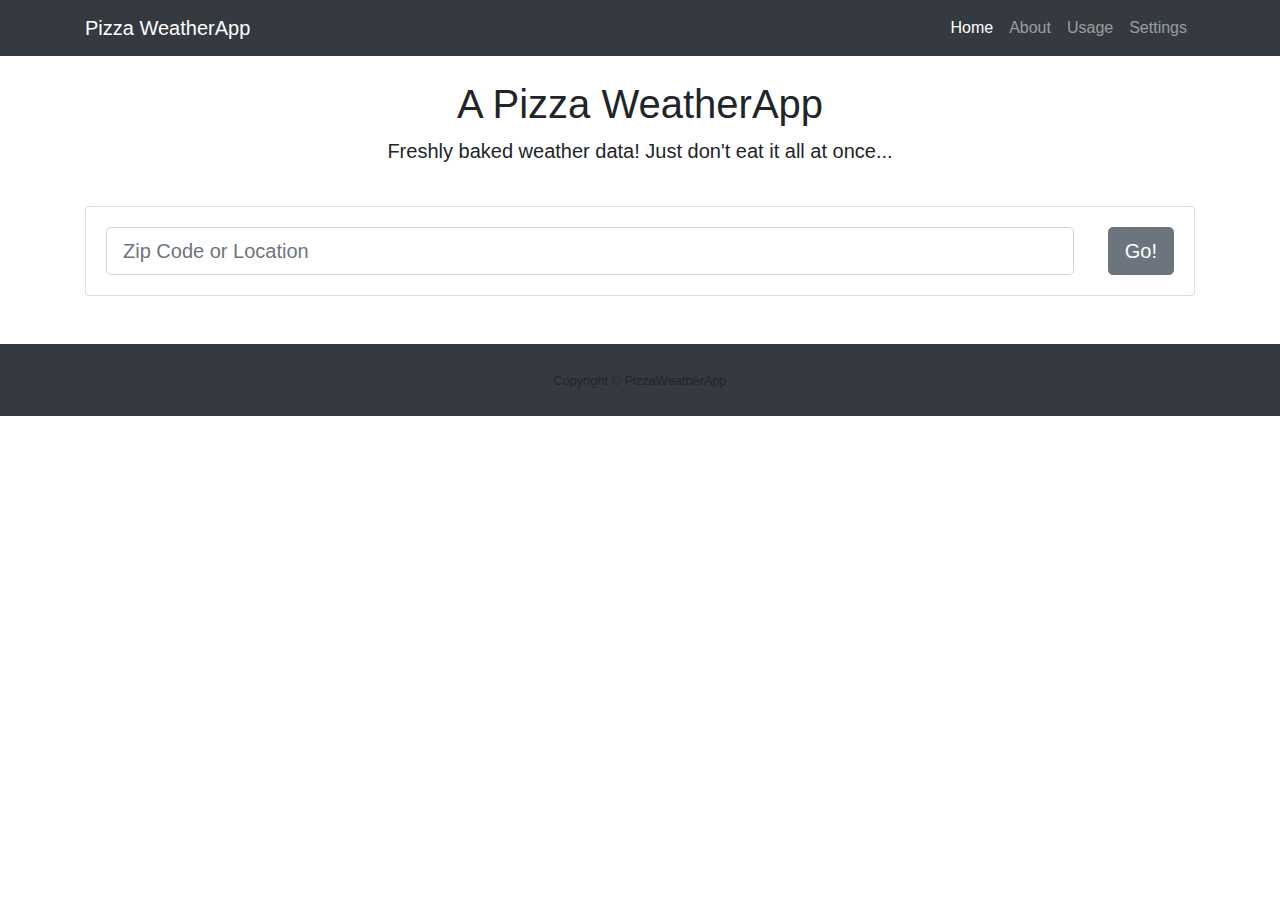
==== App/templates/index.html @ 340b5553 "Moved 'Location' card to other side" ====
<!DOCTYPE html>
<html lang="en">

<head>
  <meta charset="utf-8">
  <meta name="viewport" content="width=device-width, initial-scale=1, shrink-to-fit=no">
  <meta name="description" content="">
  <meta name="author" content="">

  <title>PizzaWeatherApp</title>

  <!-- Bootstrap -->
  <script src="https://stackpath.bootstrapcdn.com/bootstrap/4.3.1/js/bootstrap.min.js"
    integrity="sha384-JjSmVgyd0p3pXB1rRibZUAYoIIy6OrQ6VrjIEaFf/nJGzIxFDsf4x0xIM+B07jRM"
    crossorigin="anonymous"></script>
  <script type="text/javascript"
    src="https://cdnjs.cloudflare.com/ajax/libs/popper.js/1.14.4/umd/popper.min.js"></script>
  <!-- <link href="https://cdnjs.cloudflare.com/ajax/libs/mdbootstrap/4.8.11/css/mdb.min.css" rel="stylesheet"> -->
  <link href="//maxcdn.bootstrapcdn.com/bootstrap/4.1.1/css/bootstrap.min.css" rel="stylesheet" id="bootstrap-css">
  <!-- <link href="https://stackpath.bootstrapcdn.com/bootswatch/4.3.1/cyborg/bootstrap.min.css" rel="stylesheet" id="bootstrap-css"> -->
  <link href="//netdna.bootstrapcdn.com/font-awesome/3.2.1/css/font-awesome.css" rel="stylesheet">


  <!-- JQuery -->
  <script type="text/javascript" src="https://cdnjs.cloudflare.com/ajax/libs/jquery/3.4.1/jquery.min.js"></script>
  <script src="//code.jquery.com/jquery-1.11.1.min.js"></script>

  <!-- Custom CSS -->
  <link href="../static/css/styles.css" rel="stylesheet">
  <link href="../static/css/fontawesome/css/all.css" rel="stylesheet">

  <!-- Custom JS -->
  <script src="{{ url_for('static', filename='js/main.js') }}"></script>

  <!-- MDB core JavaScript -->
  <script type="text/javascript" src="https://cdnjs.cloudflare.com/ajax/libs/mdbootstrap/4.8.11/js/mdb.min.js"></script>
  <script type="text/javascript"
    src="https://cdnjs.cloudflare.com/ajax/libs/twitter-bootstrap/4.3.1/js/bootstrap.min.js"></script>

  <link href="https://cdnjs.cloudflare.com/ajax/libs/bootstrap-toggle/2.2.2/css/bootstrap-toggle.css" rel="stylesheet">
  <script src="https://cdnjs.cloudflare.com/ajax/libs/bootstrap-toggle/2.2.2/js/bootstrap-toggle.js"></script>

</head>

<body class="d-flex flex-column">
  <nav class="navbar navbar-expand-lg navbar-dark bg-dark static-top">
    <div class="container">
      <a class="navbar-brand" href="/"><i class="fas fa-pizza-slice"></i> Pizza WeatherApp</a>
      <button class="navbar-toggler" type="button" data-toggle="collapse" data-target="#navbarResponsive"
        aria-controls="navbarResponsive" aria-expanded="false" aria-label="Toggle navigation">
        <span class="navbar-toggler-icon"></span>
      </button>
      <div class="collapse navbar-collapse" id="navbarResponsive">
        <ul class="navbar-nav ml-auto">
          <li class="nav-item page-nav home active">
            <a class="nav-link">Home</a>
          </li>
          <li class="nav-item page-nav about non-active">
            <a class="nav-link">About</a>
          </li>
          <li class="nav-item page-nav usage non-active">
            <a class="nav-link">Usage</a>
          </li>
          <li class="nav-item page-nav settings non-active">
            <a class="nav-link">Settings</a>
          </li>
          <!-- <li class="nav-item">
            <a class="nav-link" href="#">Contact</a>
          </li> -->
        </ul>
      </div>
    </div>
  </nav>
  <div id="page-content" class="page-container home">
    <div class="container text-center">
      <div id="titleCard" class="row justify-content-center">
        <div class="col-md-7">
          <h1 id="titleCard-title" class="font-weight-light mt-4">A Pizza WeatherApp</h1>
          <!-- <div class="spinner-border" role="status">
            <span class="sr-only">Loading...</span>
          </div> -->
          <p id="titleCard-desc" class="lead">Freshly baked weather data! Just don't eat it all at once...</p>
        </div>
      </div>
      <br />
      <div id="searchBar" class="row justify-content-center">
        <div class="col-12 col-lg-12">
          <form id="searchForm" class="card card-sm">
            <div class="card-body row no-gutters align-items-center">
              <div class="col-auto">
                <i class="fas fa-search h4 text-body"></i>
              </div>
              <div class="col">
                <input id="searchInput" class="form-control form-control-lg form-control-borderless" type="search"
                  placeholder="Zip Code or Location">
                  <!-- placeholder="Zip Code or Location (City, State) or (City, Country)" -->
              </div>
              <div class="col-auto locate">
                <button id="locateButton" class="btn btn-lg btn-link"><i class="fas fa-location-arrow"></i></button>
              </div>
              <div class="col-auto search">
                <button id="searchButton" class="btn btn-lg btn-secondary" type="submit">Go!</button>
              </div>
            </div>
          </form>
        </div>
      </div>
      <br>
      <div id="successAlert" class="alert alert-success" role="alert" style="display:none;"><strong id="alert"></strong><span id="msg"></span></div>
      <div id="warningAlert" class="alert alert-warning" role="alert" style="display:none;"><strong id="alert"></strong><span id="msg"></span></div>
      <div id="errorAlert" class="alert alert-danger" role="alert" style="display:none;"><strong id="alert"></strong><span id="msg"></span></div>
      <div id="moreCard" class="card weather-card" style="display:none;">
        <div class="card-header font-weight-bold" id="simple-location" style="font-size: 2em; text-align: center;">
        </div>
        <div class="card-body pb-3">
          <!-- <h4 id="simple-location" class="card-title font-weight-bold" style="font-size: 2em;"></h4> -->
          <!-- <hr class=""> -->
          <!-- <h4 class="card-title font-weight-bold" style="font-size: 2em; padding-top: .5em;"> -->
          <h4 class="card-title font-weight-bold" style="font-size: 2em;">
            <div style="display: inline-block; height: 100%">
              <img id="simple-weather-icon" src=""
                style="  -webkit-filter: brightness(90%); /* Safari 6.0 - 9.0 */ filter: brightness(90%);">
            </div>
            <div style="display: inline-block; text-align: left; vertical-align: bottom;">
              <span id="simple-temp">0&deg;F</span>

              <p id="simple-weather-description" style="font-weight: normal; font-size: 1rem; "></p>
            </div>

          </h4>

          <div class="d-flex justify-content-between">
            <p id="info-temp">
              <i class="fas fa-thermometer-half fa-lg pr-2"></i>
              <span id="simple-temp-average">32&deg;F</span>
              <span class="info-label" id="info-label-temp" style="padding-left:1em;">Average Temperature</span>
            </p>
            <p id="info-cloud">
              <span class="info-label" id="info-label-cloud" style="padding-right:1em;">Cloud Cover</span>
              <i class="fas fa-cloud fa-lg"></i>
              <span id="simple-cloud-cover">10</span>
            </p>
          </div>
          <div class="d-flex justify-content-between">
            <p id="info-precipitation">
              <i class="fas fa-tint fa-lg pr-2"></i>
              <span id="simple-precipitation">3</span>
              <span class="info-label" id="info-label-precipitation" style="padding-left:1em;">Precipitation</span>
            </p>
            <p id="info-wind">
              <span class="info-label" id="info-label-wind" style="padding-right:1em;">Wind Speed</span>
              <i class="fas fa-wind fa-lg grey-text pr-2"></i>
              <span id="simple-wind-speed">21</span>
            </p>
          </div>
          <div class="d-flex justify-content-between mb-4">
            <p id="info-uv">
              <i class="fas fa-umbrella-beach fa-lg pr-2"></i>
              <span id="simple-uv-index">2</span>
              <span class="info-label" id="info-label-uv" style="padding-left:1em;">UV Index</span>
            </p>
            <p id="info-humidity">
              <span class="info-label" id="info-label-humidity" style="padding-right:1em;">Humidity</span>
              <i class="fas fa-percent fa-lg pr-2"></i>
              <span id="simple-humidity">68</span>
            </p>
          </div>
          <hr id="radar-divider" class="" style="display: None;">
          <div class="collapse-content">
            <div class="collapse" id="collapseExample">
              <div class="container">
                <div class="row grid-divider">
                  <div class="col-sm content-left">
                    <div id="card-left" class="card left" style="height:100%; min-width: 300px;">
                      <div class="card-header">
                        <ul class="nav nav-tabs card-header-tabs">
                          <li class="nav-item">
                            <a id="card-left-nav-tab-weather" class="nav-link card-nav left active">Weather</a>
                          </li>
                          <li class="nav-item">
                            <a id="card-left-nav-tab-datetime" class="nav-link card-nav left non-active">Datetime</a>
                          </li>
                        </ul>
                      </div>
                      <div class="card-body pb-3">
                        <div id="card-left-weather" class="card-contents left weather">
                          <h4 class="card-title font-weight-bold" style="font-size: 1.5em;"> Weather Information</h4>
                          <hr class="">
                          <p class="card-text">Weather: <span id="desc-weather">None</span></p>
                          <p class="card-text">Description: <span id="desc-weather-description">None</span></p>
                          <p class="card-text">Temperature Current: <span id="desc-temp">0</span></p>
                          <p class="card-text">Temperature Average: <span id="desc-temp-average">0</span></p>
                          <p class="card-text">Temperature High: <span id="desc-temp-high">0</span></p>
                          <p class="card-text">Temperature Low: <span id="desc-temp-low">0</span></p>
                          <p class="card-text">Wind Direction: <span id="desc-wind-direction">0</span></p>
                          <p class="card-text">Wind Speed: <span id="desc-wind-speed">0</span></p>
                          <p class="card-text">Precipitation: <span id="desc-precipitation">0</span></p>
                          <p class="card-text">Cloud Cover: <span id="desc-cloud-cover">0</span></p>
                          <p class="card-text">Humidity: <span id="desc-humidity">0</span></p>
                          <p class="card-text">UV Index: <span id="desc-uv-index">0</span></p>
                        </div>
                        <div id="card-left-datetime" class="card-contents left datetime" style="display: none;">
                          <h4 class="card-title font-weight-bold" style="font-size: 1.5em;">Datetime Information</h4>
                          <hr class="">
                          <p class="card-text">Last Updated: <span id="desc-dt-updated">None</span></p>
                          <p class="card-text">Local Date: <span id="desc-dt-date">None</span></p>
                          <p class="card-text">Local Time: <span id="desc-dt-time">None</span></p>
                          <p class="card-text">Sunrise: <span id="desc-dt-sunrise">None</span></p>
                          <p class="card-text">Sunset: <span id="desc-dt-sunset">None</span></p>
                        </div>
                      </div>
                    </div>
                  </div>
                  <div class="col-sm">
                    <div id="card-right" class="card right" style="height:100%; min-width: 300px;">
                      <div class="card-header">
                        <ul class="nav nav-tabs card-header-tabs">
                          <li class="nav-item">
                            <a id="card-right-nav-tab-radar" class="nav-link card-nav right active">Radar</a>
                          </li>
                          <li class="nav-item">
                            <a id="card-right-nav-tab-location" class="nav-link card-nav right non-active">Location</a>
                          </li>
                          <!-- <li class="nav-item">
                                <a class="nav-link disabled" href="#">Disabled</a>
                              </li> -->
                        </ul>
                      </div>
                      <div class="card-body pb-3">
                        <div id="card-right-radar" class="card-contents right radar">
                          <h4 class="card-title font-weight-bold" style="font-size: 1.5em;">Radar Image</h4>
                          <hr class="">
                          <!-- <div> -->
                          <div class="radar-image">
                            <img class="base base" src="" src="" alt="img">
                            <img class="layer precipitation" style="display: none;" src="" alt="">
                            <img class="layer temperature" style="display: none;" src="" alt="">
                            <img class="layer pressure" style="display: none;" src="" alt="">
                            <img class="layer clouds" style="display: none;" src="" alt="">
                            <img class="layer wind" style="display: none;" src="" alt="">
                          </div>
                          <hr class="">
                          <button class="btn btn-default btn-block radar-button" type="button">Precipitation</button>
                          <button class="btn btn-default btn-block radar-button" type="button">Temperature</button>
                          <button class="btn btn-default btn-block radar-button" type="button">Pressure</button>
                          <button class="btn btn-default btn-block radar-button" type="button">Clouds</button>
                          <button class="btn btn-default btn-block radar-button" type="button">Wind</button>
                          <button class="btn btn-default btn-block radar-button" type="button">None</button>
                        </div>
                        <div id="card-right-location" class="card-contents right location" style="display: none;">
                          <h4 class="card-title font-weight-bold" style="font-size: 1.5em;">Location Information</h4>
                          <hr class="">
                          <p class="card-text">Lat: <span id="radar-lat">None</span></p>
                          <p class="card-text">Lon: <span id="radar-lon">None</span></p>
                          <p class="card-text">City: <span id="radar-city">None</span></p>
                          <p class="card-text">Region: <span id="radar-region">None</span></p>
                          <p class="card-text">Country: <span id="radar-country">None</span></p>
                        </div>
                      </div>
                    </div>
                  </div>
                </div>
              </div>
            </div>
          </div>
          <hr class="">
          <button id="revealRadar" class="btn btn-secondary btn-block" type="button" data-toggle="collapse"
            data-target="#collapseExample" aria-expanded="false" aria-controls="collapseExample">More</button>
        </div>
      </div>
    </div>
    <br>
  </div>





  <div id="page-content" class="page-container about" style="display: none;">
    <div class="container text-center">
      <div id="titleCard" class="row justify-content-center">
        <div class="col-md-7">
          <h1 id="titleCard-title" class="font-weight-light mt-4">A Pizza WeatherApp</h1>
          <p id="titleCard-desc" class="lead">Freshly baked weather data! Just don't eat it all at once...</p>
        </div>
      </div>
    </div>
    <!-- <div style="text-align: center;"> -->
    <div class="container">
      <div class="card" style="margin:20px 0">
        <!-- Default panel contents -->
        <div class="card-header" style="font-size: 1.5em; text-align: center;">About Pizza WeatherApp</div>
        <div class="card-body pb-3">
          <p class="card-text font-weight-bold" style="text-align: center;">Why Pizza?</p>
          <p class="card-text">
            &emsp; So, when first using 'Pizza WeatherApp', usually the first
            question I get is 'why pizza?'. Well, I hope you aren't exited for some really cool, epic backstory,
            because I would be diapointing you. Me and my teammates were faced with a pressing issue, to come up with
            some sort of a team name. I guess we all decided that pizza was pretty good, and so, team Pizza was born.
            And since this app is a weather application made by team pizza, it only seems logical to name it 'Pizza
            WeatherApp'. There, now you can stop asking me!
          </p>
          <br>
          <hr class="">
          <p class="card-text font-weight-bold" style="text-align: center;">API's</p>
          <p class="card-text">
            &emsp; This application was made as an object oriented programming project focusing on linking a back end
            python program to a front end, in this case, a web based front end.
            This whole project is made possible thanks to the following free to use API's.
          </p>
          <p style="text-align: center;">
            <a href="https://openweathermap.org/" target="_blank">OpenWeatherMap</a><br>
            <a href="https://rapidapi.com/dev132/api/city-geo-location-lookup" target="_blank">Dev123's Geolocation
              API</a>
          </p>
        </div>
      </div>
      <!-- </div> -->
    </div>
  </div>



  <div id="page-content" class="page-container usage" style="display: none;">
    <div class="container text-center">
      <div id="titleCard" class="row justify-content-center">
        <div class="col-md-7">
          <h1 id="titleCard-title" class="font-weight-light mt-4">A Pizza WeatherApp</h1>
          <p id="titleCard-desc" class="lead">Freshly baked weather data! Just don't eat it all at once...</p>
        </div>
      </div>
    </div>
    <!-- <div style="text-align: center;"> -->
    <div class="container">
      <div class="card" style="margin:20px 0">
        <!-- Default panel contents -->
        <div class="card-header" style="font-size: 1.5em; text-align: center;">Using Pizza WeatherApp</div>
        <div class="card-body pb-3">
          <p class="card-text font-weight-bold" style="text-align: center;">Input Format</p>
          <p class="card-text">
            &emsp; The web page that you are looking at is simply a front end to a homemade weather and location API
            module, but I made sure that there were a few different ways to enter your data
            so that, hopefully, I can make everyone happy. Here is a list of the possible formats.
          </p>
          <!-- <p class="card-text">
              United States
            </p>
          <ul>
            <li>[Zip Code]</li>
            <li>[City, State]</li>
            <li>[City, Country]</li>
          </ul>
          <p class="card-text">
              International
            </p>
          <ul>
            <li>[City, Country]</li>
          </ul>
          <p class="card-text">
              Examples of Valid Input
            </p>
          <ul>
            <li>60604</li>
            <li>Chicago, IL</li>
            <li>Chicago, Illinois</li>
            <li>Chicago, US</li>
            <li>Chicago, United States of America</li>
          </ul>
          <p class="card-text">
              International
            </p>
          <ul>
              <li>Paris, FR</li>
              <li>Paris, France</li>
          </ul> -->
          <br>
          <div class="container">
            <div class="row grid-divider">
              <div class="col-sm content-left">
                <div id="card-left" class="card left" style="height:100%; min-width: 300px;">
                  <!-- <div class="card-header" style="font-size: 1em; text-align: center;">Valid Input Formats</div> -->
                  <div class="card-body pb-3">
                    <div>
                      <h4 class="card-title font-weight-bold" style="font-size: 1em;">Valid Input Formats</h4>
                      <hr class="">
                      <p class="card-text">
                        National (US)
                      </p>
                      <ul>
                        <li>[Zip Code]</li>
                        <li>[City, State (Abb)]</li>
                        <li>[City, State (Full)]</li>
                        <li>[City, Country (Abb)]</li>
                        <li>[City, Country (Full)]</li>
                      </ul>
                      <p class="card-text">
                        International
                      </p>
                      <ul>
                        <li>[City, Country (Abb)]</li>
                        <li>[City, Country (Full)]</li>
                      </ul>
                    </div>
                  </div>
                </div>
              </div>
              <div class="col-sm">
                <div id="card-right" class="card right" style="height:100%; min-width: 300px;">
                  <!-- <div class="card-header">
                      <ul class="nav nav-tabs card-header-tabs">
                        <li class="nav-item">
                          <a id="card-right-nav-tab-forecast" class="nav-link card-nav right active">Forecast</a>
                        </li>
                      </ul>
                    </div> -->
                  <div class="card-body pb-3">
                    <div>
                      <h4 class="card-title font-weight-bold" style="font-size: 1em;">Valid Input Examples</h4>
                      <hr class="">
                      <p class="card-text">
                        National (US)
                      </p>
                      <ul>
                        <li>60604</li>
                        <li>Chicago, IL</li>
                        <li>Chicago, Illinois</li>
                        <li>Chicago, US</li>
                        <li>Chicago, United States of America</li>
                      </ul>
                      <p class="card-text">
                        International
                      </p>
                      <ul>
                        <li>Paris, FR</li>
                        <li>Paris, France</li>
                      </ul>
                    </div>
                  </div>
                </div>
              </div>
            </div>
          </div>
        </div>
      </div>
      <!-- <hr class=""> -->
      <!-- <p class="card-text font-weight-bold" style="text-align: center;">API's</p>
          <p class="card-text">
            &emsp; This application was made as an object oriented programming project focusing on linking a back end
            python program to a front end, in this case, a web based front end.
            This whole project is made possible thanks to the following free to use API's.
          </p> -->
      <!-- <p style="text-align: center;">
            <a href="https://openweathermap.org/" target="_blank">OpenWeatherMap</a>
            <br>
            <a href="https://rapidapi.com/dev132/api/city-geo-location-lookup" target="_blank">Dev123's Geolocation
              API</a>
          </p> -->
    </div>
  </div>
  <!-- </div> -->
  </div>
  </div>







  <div id="page-content" class="page-container settings" style="display: none;">
    <div class="container text-center">
      <div id="titleCard" class="row justify-content-center">
        <div class="col-md-7">
          <h1 id="titleCard-title" class="font-weight-light mt-4">A Pizza WeatherApp</h1>
          <p id="titleCard-desc" class="lead">Freshly baked weather data! Just don't eat it all at once...</p>
          <!-- <p id="titleCard-desc" class="lead">Freshly baked weather data! Just don't eat it all at once...</p> -->
        </div>
      </div>
    </div>
    <!-- <div style="text-align: center;"> -->
    <div class="container">
      <div class="card" style="margin:20px 0">
        <!-- Default panel contents -->
        <div class="card-header" style="font-size: 1.5em; text-align: center;">Settings</div>

        <ul class="list-group list-group-flush">
          <!-- <li class="list-group-item">
                    <span>Data Unit Type</span>
                    <div class="btn-group btn-toggle" style="float: right;"> 
                        <button class="btn btn-default" data-toggle="collapse" data-target="#collapsible">Metric</button>
                        <button class="btn btn-primary active" data-toggle="collapse" data-target="#collapsible">US</button>
                      </div>
                  </li> -->
          <!-- <li class="list-group-item">
            <span>Metric</span>
            <label class="switch ">
              <input type="checkbox" class="default">
              <span class="slider round"></span>
            </label>
          </li> -->
          <li class="list-group-item">
            <span style="display: inline-block; padding-top: 10px; padding-bottom: 10px;">Display data in Metric</span>
            <label class="switch ">
              <input id="slider-metric" type="checkbox" class="primary">
              <span class="slider round"></span>
            </label>
          </li>
          <li class="list-group-item">
            <span style="display: inline-block; padding-top: 10px; padding-bottom: 10px;">Allow the use of Cookies</span>
            <label class="switch ">
              <input id="slider-cookies" type="checkbox" class="primary" checked>
              <span class="slider round"></span>
            </label>
          </li>
          <!-- <li class="list-group-item">
            <span>Option 3</span>
            <label class="switch ">
              <input type="checkbox" class="success">
              <span class="slider round"></span>
            </label>
          </li>
          <li class="list-group-item">
            <span>Option 4</span>
            <label class="switch ">
              <input type="checkbox" class="info">
              <span class="slider round"></span>
            </label>
          </li>
          <li class="list-group-item">
            <span>Option 5</span>
            <label class="switch ">
              <input type="checkbox" class="warning">
              <span class="slider round"></span>
            </label>
          </li>
          <li class="list-group-item">
            <span>Option 6</span>
            <label class="switch ">
              <input type="checkbox" class="danger">
              <span class="slider round"></span>
            </label>
          </li> -->
        </ul>
      </div>
      <!-- </div> -->
    </div>
  </div>








  <footer id="sticky-footer" class="py-4 bg-dark text-white-50">
    <div class="container text-center">
      <small>Copyright &copy; PizzaWeatherApp</small>
    </div>
  </footer>
</body>

</html>
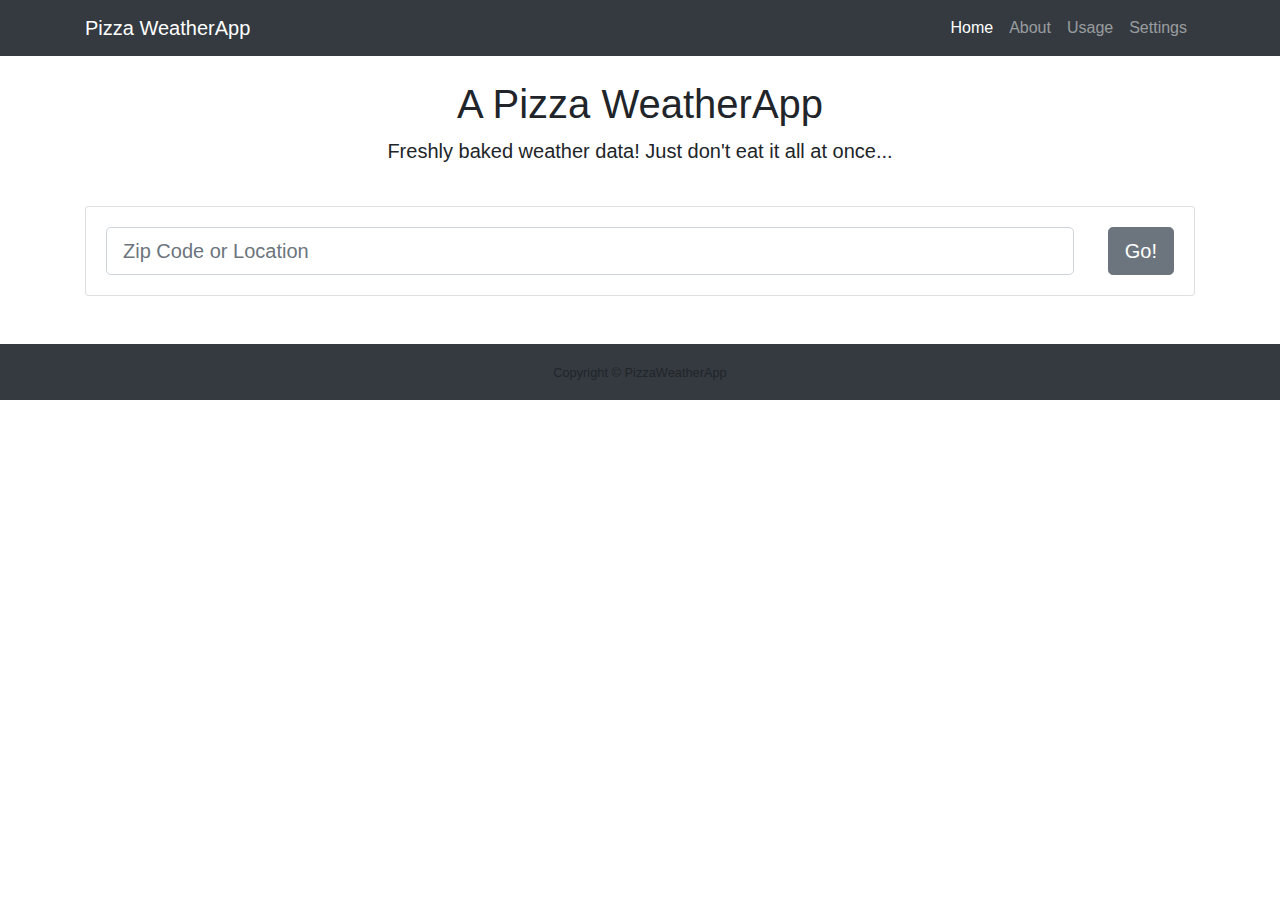
==== commit 52f25406: "Shrunk footer size" ====
--- a/App/templates/index.html
+++ b/App/templates/index.html
@@ -15,11 +15,11 @@
     crossorigin="anonymous"></script>
   <script type="text/javascript"
     src="https://cdnjs.cloudflare.com/ajax/libs/popper.js/1.14.4/umd/popper.min.js"></script>
-  <!-- <link href="https://cdnjs.cloudflare.com/ajax/libs/mdbootstrap/4.8.11/css/mdb.min.css" rel="stylesheet"> -->
   <link href="//maxcdn.bootstrapcdn.com/bootstrap/4.1.1/css/bootstrap.min.css" rel="stylesheet" id="bootstrap-css">
-  <!-- <link href="https://stackpath.bootstrapcdn.com/bootswatch/4.3.1/cyborg/bootstrap.min.css" rel="stylesheet" id="bootstrap-css"> -->
+
+  <!-- FontAwesome -->
   <link href="//netdna.bootstrapcdn.com/font-awesome/3.2.1/css/font-awesome.css" rel="stylesheet">
-
+  <script src="https://kit.fontawesome.com/71dfc51b7d.js" crossorigin="anonymous"></script>
 
   <!-- JQuery -->
   <script type="text/javascript" src="https://cdnjs.cloudflare.com/ajax/libs/jquery/3.4.1/jquery.min.js"></script>
@@ -27,16 +27,13 @@
 
   <!-- Custom CSS -->
   <link href="../static/css/styles.css" rel="stylesheet">
-  <link href="../static/css/fontawesome/css/all.css" rel="stylesheet">
 
   <!-- Custom JS -->
   <script src="{{ url_for('static', filename='js/main.js') }}"></script>
 
   <!-- MDB core JavaScript -->
   <script type="text/javascript" src="https://cdnjs.cloudflare.com/ajax/libs/mdbootstrap/4.8.11/js/mdb.min.js"></script>
-  <script type="text/javascript"
-    src="https://cdnjs.cloudflare.com/ajax/libs/twitter-bootstrap/4.3.1/js/bootstrap.min.js"></script>
-
+  <script type="text/javascript" src="https://cdnjs.cloudflare.com/ajax/libs/twitter-bootstrap/4.3.1/js/bootstrap.min.js"></script>
   <link href="https://cdnjs.cloudflare.com/ajax/libs/bootstrap-toggle/2.2.2/css/bootstrap-toggle.css" rel="stylesheet">
   <script src="https://cdnjs.cloudflare.com/ajax/libs/bootstrap-toggle/2.2.2/js/bootstrap-toggle.js"></script>
 
@@ -64,9 +61,6 @@
           <li class="nav-item page-nav settings non-active">
             <a class="nav-link">Settings</a>
           </li>
-          <!-- <li class="nav-item">
-            <a class="nav-link" href="#">Contact</a>
-          </li> -->
         </ul>
       </div>
     </div>
@@ -76,9 +70,6 @@
       <div id="titleCard" class="row justify-content-center">
         <div class="col-md-7">
           <h1 id="titleCard-title" class="font-weight-light mt-4">A Pizza WeatherApp</h1>
-          <!-- <div class="spinner-border" role="status">
-            <span class="sr-only">Loading...</span>
-          </div> -->
           <p id="titleCard-desc" class="lead">Freshly baked weather data! Just don't eat it all at once...</p>
         </div>
       </div>
@@ -93,7 +84,6 @@
               <div class="col">
                 <input id="searchInput" class="form-control form-control-lg form-control-borderless" type="search"
                   placeholder="Zip Code or Location">
-                  <!-- placeholder="Zip Code or Location (City, State) or (City, Country)" -->
               </div>
               <div class="col-auto locate">
                 <button id="locateButton" class="btn btn-lg btn-link"><i class="fas fa-location-arrow"></i></button>
@@ -106,16 +96,16 @@
         </div>
       </div>
       <br>
-      <div id="successAlert" class="alert alert-success" role="alert" style="display:none;"><strong id="alert"></strong><span id="msg"></span></div>
-      <div id="warningAlert" class="alert alert-warning" role="alert" style="display:none;"><strong id="alert"></strong><span id="msg"></span></div>
-      <div id="errorAlert" class="alert alert-danger" role="alert" style="display:none;"><strong id="alert"></strong><span id="msg"></span></div>
+      <div id="successAlert" class="alert alert-success" role="alert" style="display:none;"><strong
+          id="alert"></strong><span id="msg"></span></div>
+      <div id="warningAlert" class="alert alert-warning" role="alert" style="display:none;"><strong
+          id="alert"></strong><span id="msg"></span></div>
+      <div id="errorAlert" class="alert alert-danger" role="alert" style="display:none;"><strong
+          id="alert"></strong><span id="msg"></span></div>
       <div id="moreCard" class="card weather-card" style="display:none;">
         <div class="card-header font-weight-bold" id="simple-location" style="font-size: 2em; text-align: center;">
         </div>
         <div class="card-body pb-3">
-          <!-- <h4 id="simple-location" class="card-title font-weight-bold" style="font-size: 2em;"></h4> -->
-          <!-- <hr class=""> -->
-          <!-- <h4 class="card-title font-weight-bold" style="font-size: 2em; padding-top: .5em;"> -->
           <h4 class="card-title font-weight-bold" style="font-size: 2em;">
             <div style="display: inline-block; height: 100%">
               <img id="simple-weather-icon" src=""
@@ -221,16 +211,12 @@
                           <li class="nav-item">
                             <a id="card-right-nav-tab-location" class="nav-link card-nav right non-active">Location</a>
                           </li>
-                          <!-- <li class="nav-item">
-                                <a class="nav-link disabled" href="#">Disabled</a>
-                              </li> -->
                         </ul>
                       </div>
                       <div class="card-body pb-3">
                         <div id="card-right-radar" class="card-contents right radar">
                           <h4 class="card-title font-weight-bold" style="font-size: 1.5em;">Radar Image</h4>
                           <hr class="">
-                          <!-- <div> -->
                           <div class="radar-image">
                             <img class="base base" src="" src="" alt="img">
                             <img class="layer precipitation" style="display: none;" src="" alt="">
@@ -271,11 +257,6 @@
     </div>
     <br>
   </div>
-
-
-
-
-
   <div id="page-content" class="page-container about" style="display: none;">
     <div class="container text-center">
       <div id="titleCard" class="row justify-content-center">
@@ -285,20 +266,17 @@
         </div>
       </div>
     </div>
-    <!-- <div style="text-align: center;"> -->
     <div class="container">
       <div class="card" style="margin:20px 0">
-        <!-- Default panel contents -->
         <div class="card-header" style="font-size: 1.5em; text-align: center;">About Pizza WeatherApp</div>
         <div class="card-body pb-3">
           <p class="card-text font-weight-bold" style="text-align: center;">Why Pizza?</p>
           <p class="card-text">
             &emsp; So, when first using 'Pizza WeatherApp', usually the first
             question I get is 'why pizza?'. Well, I hope you aren't exited for some really cool, epic backstory,
-            because I would be diapointing you. Me and my teammates were faced with a pressing issue, to come up with
-            some sort of a team name. I guess we all decided that pizza was pretty good, and so, team Pizza was born.
-            And since this app is a weather application made by team pizza, it only seems logical to name it 'Pizza
-            WeatherApp'. There, now you can stop asking me!
+            because I would be disappointing you. While at harper college, I was a part of a team in CIS216 and our
+            team name was 'Team Pizza'. I couldn't come up with a name for this app, so it only seemed logical to name
+            it 'Pizza WeatherApp' after my programming team. There, now you can stop asking me!
           </p>
           <br>
           <hr class="">
@@ -310,17 +288,21 @@
           </p>
           <p style="text-align: center;">
             <a href="https://openweathermap.org/" target="_blank">OpenWeatherMap</a><br>
-            <a href="https://rapidapi.com/dev132/api/city-geo-location-lookup" target="_blank">Dev123's Geolocation
-              API</a>
+            <a href="https://developer.mapquest.com/documentation/open/geocoding-api/" target="_blank">MapQuest
+              Developer Geolocation API</a>
           </p>
-        </div>
-      </div>
-      <!-- </div> -->
+          <br>
+          <hr class="">
+          <p class="card-text font-weight-bold" style="text-align: center;">Sources Used</p>
+          <p style="text-align: center;">
+            <a href="https://openweathermap.org/" target="_blank">OpenWeatherMap</a><br>
+            <a href="https://developer.mapquest.com/documentation/open/geocoding-api/" target="_blank">MapQuest
+              Developer Geolocation API</a>
+          </p>
+        </div>
+      </div>
     </div>
   </div>
-
-
-
   <div id="page-content" class="page-container usage" style="display: none;">
     <div class="container text-center">
       <div id="titleCard" class="row justify-content-center">
@@ -330,10 +312,8 @@
         </div>
       </div>
     </div>
-    <!-- <div style="text-align: center;"> -->
     <div class="container">
       <div class="card" style="margin:20px 0">
-        <!-- Default panel contents -->
         <div class="card-header" style="font-size: 1.5em; text-align: center;">Using Pizza WeatherApp</div>
         <div class="card-body pb-3">
           <p class="card-text font-weight-bold" style="text-align: center;">Input Format</p>
@@ -342,43 +322,11 @@
             module, but I made sure that there were a few different ways to enter your data
             so that, hopefully, I can make everyone happy. Here is a list of the possible formats.
           </p>
-          <!-- <p class="card-text">
-              United States
-            </p>
-          <ul>
-            <li>[Zip Code]</li>
-            <li>[City, State]</li>
-            <li>[City, Country]</li>
-          </ul>
-          <p class="card-text">
-              International
-            </p>
-          <ul>
-            <li>[City, Country]</li>
-          </ul>
-          <p class="card-text">
-              Examples of Valid Input
-            </p>
-          <ul>
-            <li>60604</li>
-            <li>Chicago, IL</li>
-            <li>Chicago, Illinois</li>
-            <li>Chicago, US</li>
-            <li>Chicago, United States of America</li>
-          </ul>
-          <p class="card-text">
-              International
-            </p>
-          <ul>
-              <li>Paris, FR</li>
-              <li>Paris, France</li>
-          </ul> -->
           <br>
           <div class="container">
             <div class="row grid-divider">
               <div class="col-sm content-left">
                 <div id="card-left" class="card left" style="height:100%; min-width: 300px;">
-                  <!-- <div class="card-header" style="font-size: 1em; text-align: center;">Valid Input Formats</div> -->
                   <div class="card-body pb-3">
                     <div>
                       <h4 class="card-title font-weight-bold" style="font-size: 1em;">Valid Input Formats</h4>
@@ -406,13 +354,6 @@
               </div>
               <div class="col-sm">
                 <div id="card-right" class="card right" style="height:100%; min-width: 300px;">
-                  <!-- <div class="card-header">
-                      <ul class="nav nav-tabs card-header-tabs">
-                        <li class="nav-item">
-                          <a id="card-right-nav-tab-forecast" class="nav-link card-nav right active">Forecast</a>
-                        </li>
-                      </ul>
-                    </div> -->
                   <div class="card-body pb-3">
                     <div>
                       <h4 class="card-title font-weight-bold" style="font-size: 1em;">Valid Input Examples</h4>
@@ -442,62 +383,21 @@
           </div>
         </div>
       </div>
-      <!-- <hr class=""> -->
-      <!-- <p class="card-text font-weight-bold" style="text-align: center;">API's</p>
-          <p class="card-text">
-            &emsp; This application was made as an object oriented programming project focusing on linking a back end
-            python program to a front end, in this case, a web based front end.
-            This whole project is made possible thanks to the following free to use API's.
-          </p> -->
-      <!-- <p style="text-align: center;">
-            <a href="https://openweathermap.org/" target="_blank">OpenWeatherMap</a>
-            <br>
-            <a href="https://rapidapi.com/dev132/api/city-geo-location-lookup" target="_blank">Dev123's Geolocation
-              API</a>
-          </p> -->
     </div>
   </div>
-  <!-- </div> -->
-  </div>
-  </div>
-
-
-
-
-
-
-
   <div id="page-content" class="page-container settings" style="display: none;">
     <div class="container text-center">
       <div id="titleCard" class="row justify-content-center">
         <div class="col-md-7">
           <h1 id="titleCard-title" class="font-weight-light mt-4">A Pizza WeatherApp</h1>
           <p id="titleCard-desc" class="lead">Freshly baked weather data! Just don't eat it all at once...</p>
-          <!-- <p id="titleCard-desc" class="lead">Freshly baked weather data! Just don't eat it all at once...</p> -->
-        </div>
-      </div>
-    </div>
-    <!-- <div style="text-align: center;"> -->
+        </div>
+      </div>
+    </div>
     <div class="container">
       <div class="card" style="margin:20px 0">
-        <!-- Default panel contents -->
         <div class="card-header" style="font-size: 1.5em; text-align: center;">Settings</div>
-
         <ul class="list-group list-group-flush">
-          <!-- <li class="list-group-item">
-                    <span>Data Unit Type</span>
-                    <div class="btn-group btn-toggle" style="float: right;"> 
-                        <button class="btn btn-default" data-toggle="collapse" data-target="#collapsible">Metric</button>
-                        <button class="btn btn-primary active" data-toggle="collapse" data-target="#collapsible">US</button>
-                      </div>
-                  </li> -->
-          <!-- <li class="list-group-item">
-            <span>Metric</span>
-            <label class="switch ">
-              <input type="checkbox" class="default">
-              <span class="slider round"></span>
-            </label>
-          </li> -->
           <li class="list-group-item">
             <span style="display: inline-block; padding-top: 10px; padding-bottom: 10px;">Display data in Metric</span>
             <label class="switch ">
@@ -506,54 +406,18 @@
             </label>
           </li>
           <li class="list-group-item">
-            <span style="display: inline-block; padding-top: 10px; padding-bottom: 10px;">Allow the use of Cookies</span>
+            <span style="display: inline-block; padding-top: 10px; padding-bottom: 10px;">Allow the use of
+              Cookies</span>
             <label class="switch ">
               <input id="slider-cookies" type="checkbox" class="primary" checked>
               <span class="slider round"></span>
             </label>
           </li>
-          <!-- <li class="list-group-item">
-            <span>Option 3</span>
-            <label class="switch ">
-              <input type="checkbox" class="success">
-              <span class="slider round"></span>
-            </label>
-          </li>
-          <li class="list-group-item">
-            <span>Option 4</span>
-            <label class="switch ">
-              <input type="checkbox" class="info">
-              <span class="slider round"></span>
-            </label>
-          </li>
-          <li class="list-group-item">
-            <span>Option 5</span>
-            <label class="switch ">
-              <input type="checkbox" class="warning">
-              <span class="slider round"></span>
-            </label>
-          </li>
-          <li class="list-group-item">
-            <span>Option 6</span>
-            <label class="switch ">
-              <input type="checkbox" class="danger">
-              <span class="slider round"></span>
-            </label>
-          </li> -->
         </ul>
       </div>
-      <!-- </div> -->
     </div>
   </div>
-
-
-
-
-
-
-
-
-  <footer id="sticky-footer" class="py-4 bg-dark text-white-50">
+  <footer id="sticky-footer" class="py-3 bg-dark text-white-50">
     <div class="container text-center">
       <small>Copyright &copy; PizzaWeatherApp</small>
     </div>
